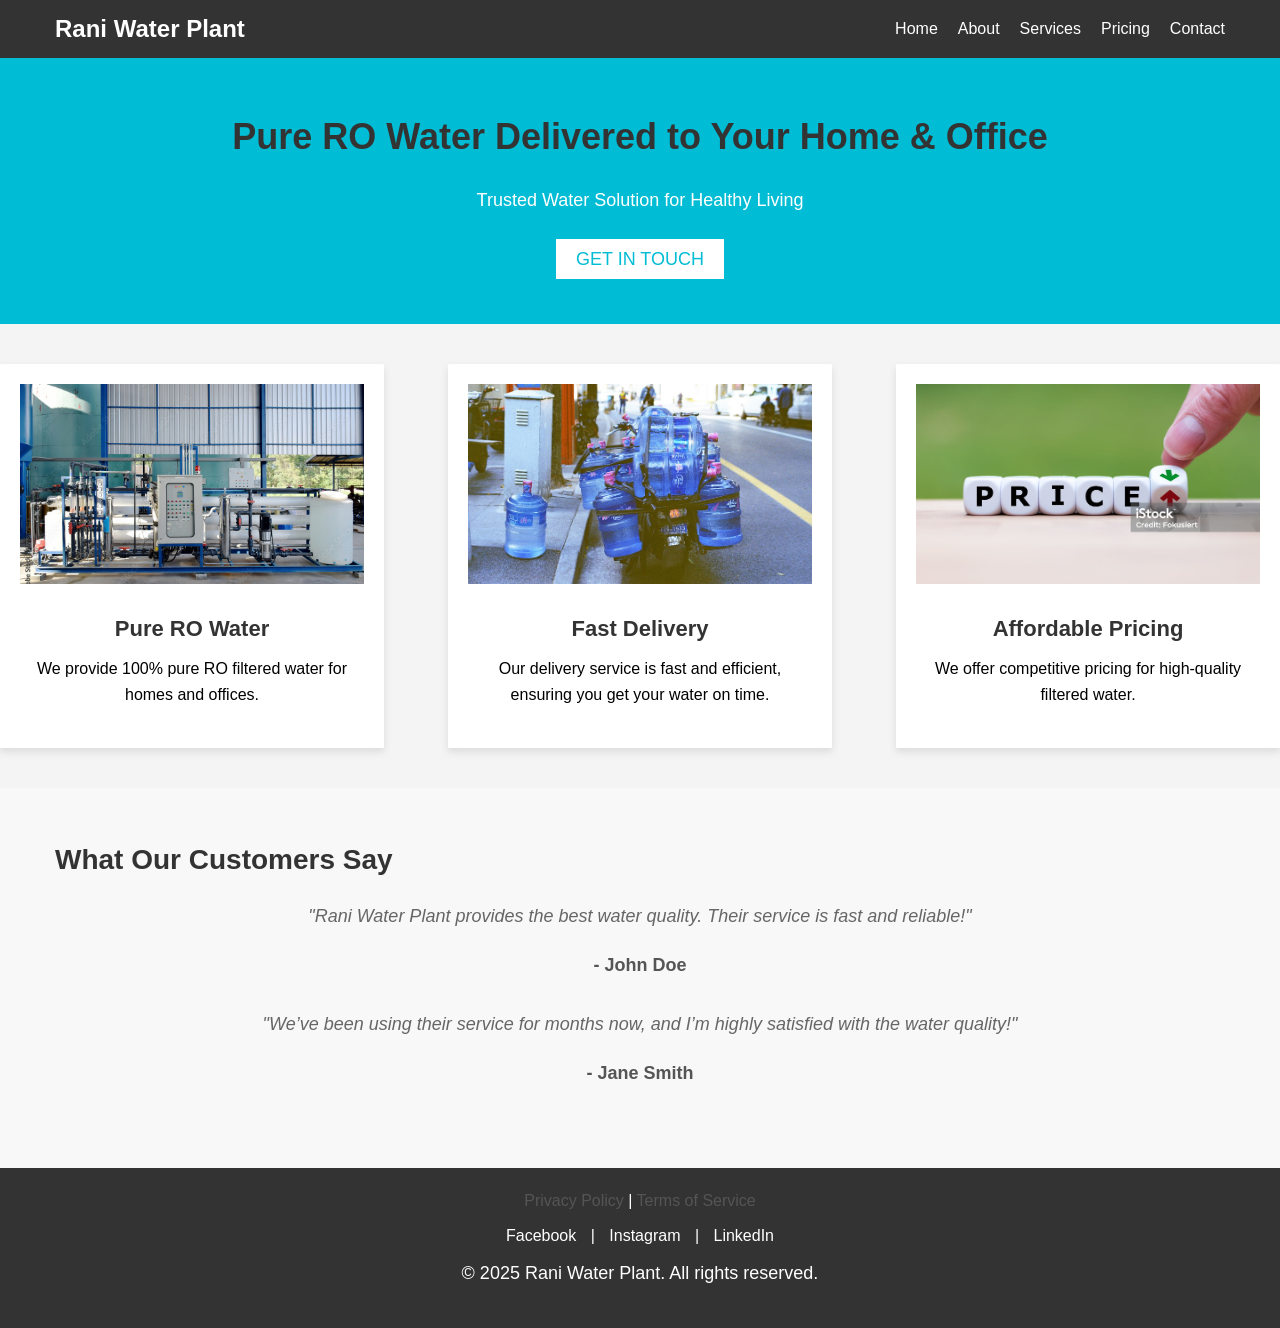
==== html/index.html @ 22cb4af4 "main" ====
<!DOCTYPE html>
<html lang="en">

<head>
    <meta charset="UTF-8">
    <meta name="viewport" content="width=device-width, initial-scale=1.0">
    <title>Rani Water Plant</title>
    <link rel="stylesheet" href="../css/style.css">
    <script src="../js/main.js" defer></script>
</head>

<body>
    <!-- Header / Navigation Bar -->
    <header class="site-header">
        <div class="container">
            <div class="logo">Rani Water Plant</div>
            <nav class="nav">
                <a href="index.html" class="nav-link">Home</a>
                <a href="about.html" class="nav-link">About</a>
                <a href="services.html" class="nav-link">Services</a>
                <a href="pricing.html" class="nav-link">Pricing</a>
                <a href="contact.html" class="nav-link">Contact</a>
            </nav>
        </div>
    </header>

    <!-- Hero Section -->
    <section class="hero">
        <div class="container">
            <h2>Pure RO Water Delivered to Your Home & Office</h2>
            <p>Trusted Water Solution for Healthy Living</p>
            <a href="contact.html" class="btn">Get in Touch</a>
        </div>
    </section>

    <!-- Features Section -->
    <section class="features">
        <div class="feature">
            <img src="../images/feature1.jpg" alt="Pure RO Water">
            <h3>Pure RO Water</h3>
            <p>We provide 100% pure RO filtered water for homes and offices.</p>
        </div>
        <div class="feature">
            <img src="../images/feature2.jpg" alt="Fast Delivery">
            <h3>Fast Delivery</h3>
            <p>Our delivery service is fast and efficient, ensuring you get your water on time.</p>
        </div>
        <div class="feature">
            <img src="../images/feature3.jpg" alt="Affordable Pricing">
            <h3>Affordable Pricing</h3>
            <p>We offer competitive pricing for high-quality filtered water.</p>
        </div>
    </section>

    <section class="testimonials">
        <div class="container">
            <h2>What Our Customers Say</h2>
            <div class="testimonial">
                <p>"Rani Water Plant provides the best water quality. Their service is fast and reliable!"</p>
                <h3>- John Doe</h3>
            </div>
            <div class="testimonial">
                <p>"We’ve been using their service for months now, and I’m highly satisfied with the water quality!"</p>
                <h3>- Jane Smith</h3>
            </div>
        </div>
    </section>


    <!-- Footer -->
    <footer>
        <div class="container">
            <div class="footer-links">
                <a href="#">Privacy Policy</a> |
                <a href="#">Terms of Service</a>
            </div>
            <div class="social-links">
                <a href="#">Facebook</a> |
                <a href="#">Instagram</a> |
                <a href="#">LinkedIn</a>
            </div>
            <p>&copy; 2025 Rani Water Plant. All rights reserved.</p>
        </div>
    </footer>

</body>

</html>
---- css/style.css ----
/* Global Styles */

* {
    margin: 0;
    padding: 0;
    box-sizing: border-box;
}

body {
    font-family: Arial, sans-serif;
    line-height: 1.6;
    background-color: #f4f4f4;
}

.container {
    width: 100%;
    max-width: 1200px;
    /* Maximum width for large screens */
    margin: 0 auto;
    /* Center the container horizontally */
    padding: 0 15px;
    /* Padding for small screens */
    box-sizing: border-box;
    /* Ensures padding is included in the width */
}

h1,
h2,
h3 {
    color: #333;
}

a {
    text-decoration: none;
    color: inherit;
}


/* Header Styles */

.site-header {
    background-color: #333;
    color: #fff;
    padding: 10px 0;
}

.site-header .container {
    display: flex;
    justify-content: space-between;
    align-items: center;
}

.site-header .logo {
    font-size: 24px;
    font-weight: bold;
}

.nav {
    display: flex;
}

.nav-link {
    margin-left: 20px;
    color: #fff;
    font-size: 16px;
}

.nav-link:hover {
    color: #00bcd4;
}


/* Hero Section */

.hero {
    background-color: #00bcd4;
    color: #fff;
    text-align: center;
    padding: 50px 0;
}

.hero h2 {
    font-size: 36px;
    margin-bottom: 20px;
}

.hero p {
    font-size: 18px;
    margin-bottom: 30px;
}

.hero .btn {
    background-color: #fff;
    color: #00bcd4;
    padding: 10px 20px;
    font-size: 18px;
    border: none;
    cursor: pointer;
    text-transform: uppercase;
}

.hero .btn:hover {
    background-color: #00a0b0;
    color: #fff;
}


/* Features Section */

.features {
    display: flex;
    justify-content: space-between;
    margin: 40px 0;
}

.feature {
    text-align: center;
    flex-basis: 30%;
    background-color: #fff;
    padding: 20px;
    box-shadow: 0 0 10px rgba(64, 162, 215, 0.1);
    transition: transform 0.3s ease, box-shadow 0.3s ease;
}

.feature:hover {
    transform: scale(1.05);
    box-shadow: 0 8px 16px rgba(0, 0, 0, 0.2);
    background-color: #f0f0f0;
    /* Light grey background on hover */
    color: #333;
    /* Change text color on hover */
}

.feature img {
    width: 100%;
    height: 200px;
    object-fit: cover;
}

.feature h3 {
    margin-top: 20px;
    font-size: 22px;
}

.feature p {
    margin-top: 10px;
    font-size: 16px;
}


/* Footer Styles */

footer {
    background-color: #333;
    color: #fff;
    padding: 20px 0;
    text-align: center;
}

footer .footer-content {
    max-width: 800px;
    margin: 0 auto;
}

footer .social-links a {
    margin: 0 10px;
    color: #fff;
}

footer .social-links a:hover {
    color: #00bcd4;
}


/* About, Services, Pricing, Contact Section Styles */

.about,
.services,
.pricing,
.contact {
    background-color: #fff;
    padding: 40px 0;
}

h2 {
    font-size: 28px;
    margin-bottom: 20px;
}

p {
    font-size: 18px;
    margin-bottom: 20px;
}

.service,
.pricing-option {
    background-color: #f9f9f9;
    padding: 20px;
    margin: 20px 0;
    box-shadow: 0 0 10px rgba(0, 0, 0, 0.1);
}

form input,
form textarea {
    width: 100%;
    padding: 10px;
    margin-bottom: 10px;
    border: 1px solid #ccc;
    border-radius: 5px;
}

form button {
    background-color: #00bcd4;
    color: #fff;
    padding: 10px 20px;
    border: none;
    cursor: pointer;
    font-size: 16px;
    border-radius: 5px;
}

form button:hover {
    background-color: #00a0b0;
}

html {
    scroll-behavior: smooth;
}

@media (max-width: 768px) {
    .nav {
        flex-direction: column;
        align-items: center;
    }
    .feature {
        flex-direction: column;
        text-align: center;
    }
    .container {
        padding: 10px;
        width: 100%;
        /* Ensures the container uses full width */
        box-sizing: border-box;
        /* Includes padding in the total width */
    }
}

.btn,
.nav-link {
    transition: all 0.3s ease;
}

.btn:hover,
.nav-link:hover {
    background-color: #ff6347;
    color: white;
    transform: scale(1.1);
}

.feature {
    box-shadow: 0 4px 8px rgba(0, 0, 0, 0.1);
    transition: box-shadow 0.3s ease;
}

.feature:hover {
    box-shadow: 0 8px 16px rgba(0, 0, 0, 0.2);
}

.testimonials {
    background-color: #f8f8f8;
    padding: 50px 0;
}

.testimonial {
    text-align: center;
    margin-bottom: 30px;
}

.testimonial h3 {
    font-size: 18px;
    color: #555;
}

.testimonial p {
    font-style: italic;
    color: #666;
}

input,
textarea {
    padding: 10px;
    border-radius: 5px;
    border: 1px solid #ccc;
    margin-bottom: 10px;
    width: 100%;
}

button {
    background-color: #28a745;
    color: white;
    padding: 10px 20px;
    border: none;
    border-radius: 5px;
    cursor: pointer;
}

button:hover {
    background-color: #218838;
}

.footer-links,
.social-links {
    text-align: center;
    margin-bottom: 10px;
}

.footer-links a,
.social-links a {
    color: #555;
    text-decoration: none;
}

.footer-links a:hover,
.social-links a:hover {
    color: #28a745;
}

html,
body {
    margin: 0;
    padding: 0;
    width: 100%;
    overflow-x: hidden;
    /* This will disable horizontal scrolling */
}
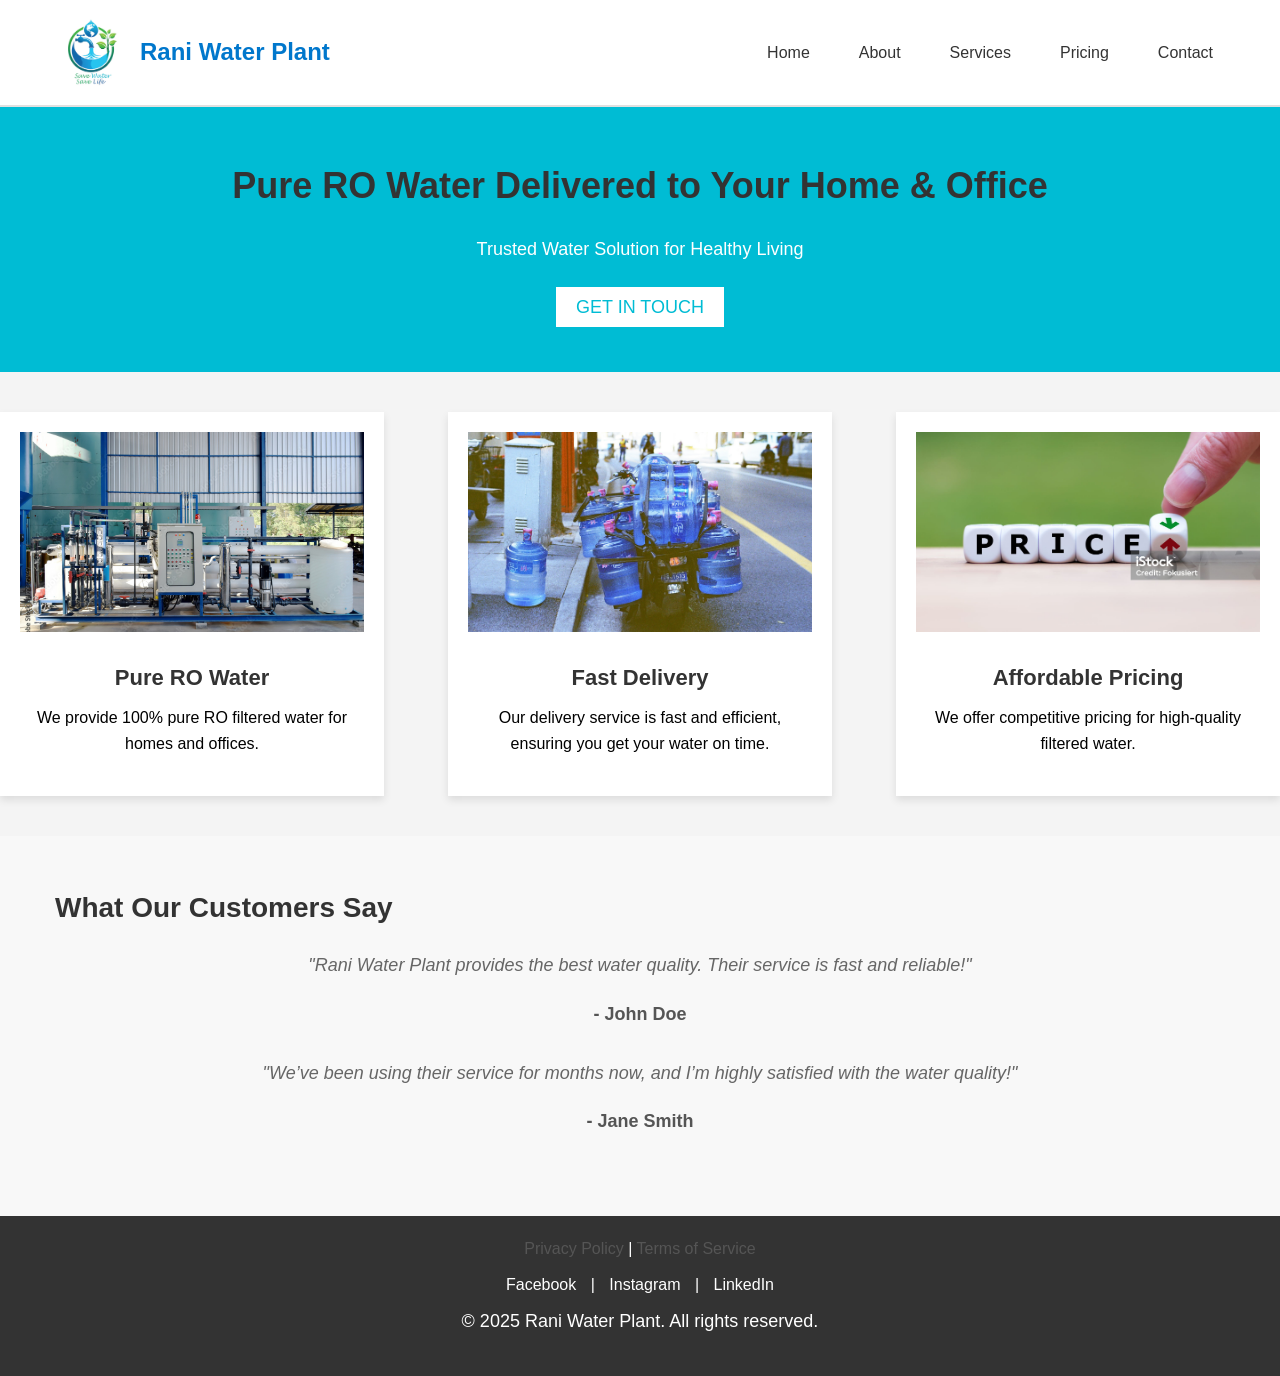
==== commit 5382916d: "Further header changes" ====
--- a/html/index.html
+++ b/html/index.html
@@ -13,7 +13,11 @@
     <!-- Header / Navigation Bar -->
     <header class="site-header">
         <div class="container">
-            <div class="logo">Rani Water Plant</div>
+            <div class="logo">
+                <img src="../images/RWP_logo.png" alt="Logo" class="logo-img" />
+                <span>Rani Water Plant</span>
+            </div>
+
             <nav class="nav">
                 <a href="index.html" class="nav-link">Home</a>
                 <a href="about.html" class="nav-link">About</a>
--- a/css/style.css
+++ b/css/style.css
@@ -39,9 +39,12 @@
 /* Header Styles */
 
 .site-header {
-    background-color: #333;
-    color: #fff;
-    padding: 10px 0;
+    background-color: #ffffff;
+    border-bottom: 2px solid #e0e0e0;
+    padding: 15px 0;
+    position: sticky;
+    top: 0;
+    z-index: 1000;
 }
 
 .site-header .container {
@@ -50,23 +53,38 @@
     align-items: center;
 }
 
-.site-header .logo {
+.logo {
+    display: flex;
+    align-items: center;
+    gap: 10px;
     font-size: 24px;
     font-weight: bold;
+    color: #0077cc;
+}
+
+.logo-img {
+    height: 75px;
+    width: 75px;
 }
 
 .nav {
     display: flex;
+    gap: 25px;
 }
 
 .nav-link {
-    margin-left: 20px;
-    color: #fff;
-    font-size: 16px;
-}
-
-.nav-link:hover {
-    color: #00bcd4;
+    text-decoration: none;
+    color: #333;
+    font-weight: 500;
+    padding: 8px 12px;
+    border-radius: 6px;
+    transition: background-color 0.2s ease, color 0.2s ease;
+}
+
+.nav-link:hover,
+.nav-link:focus {
+    background-color: #0077cc;
+    color: #fff;
 }
 
 
